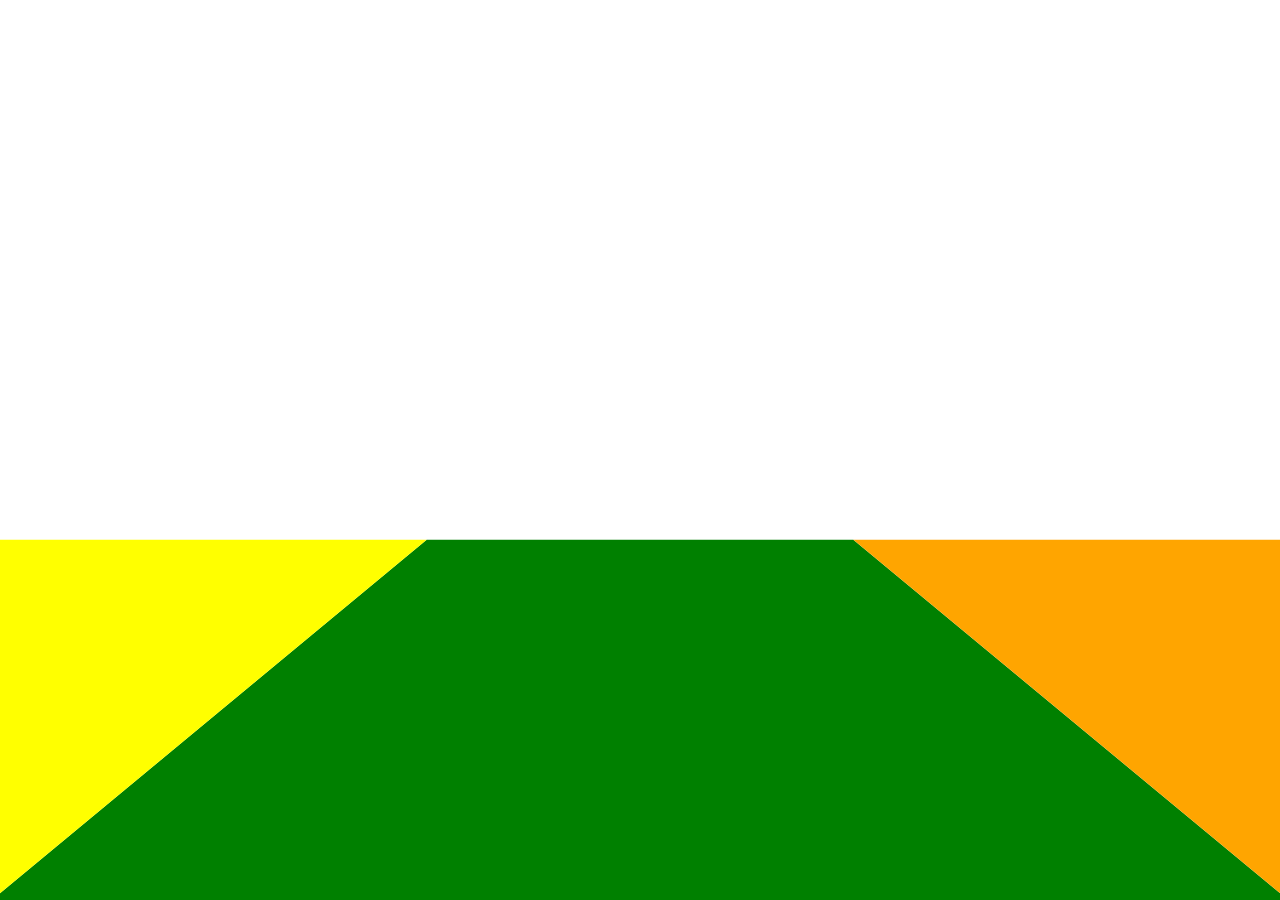
==== index.html @ fbf43304 "Beta for the camera implementation" ====
<!DOCTYPE html>
<html lang="en">
<head>
    <meta charset="UTF-8">
    <meta http-equiv="X-UA-Compatible" content="IE=edge">
    <meta name="viewport" content="width=device-width, initial-scale=1.0">
    <link rel="stylesheet" href="./css/main.css" />
    <title>FPS game</title>
</head>
<body>
    <div style="transform: rotateX(-10deg) rotateY(0deg)" class="arena">
        <div class="floor floor1"></div>
        <div class="floor floor2"></div>
        <div class="floor floor3"></div>
    </div>
<script src="./js/lib/CSS3DRenderer.js"></script>
<script src="./js/script.js"></script>
</body>
</html>
---- css/main.css ----
@import url('variables.css');

body{
    margin: 0;
    padding: 0;
}

body div {
    transform-style: preserve-3d;
}

.arena{
    width: 100vw;
    height: 100vh;
    perspective: 500px;
    /* animation: rotate 10s infinite 0s;   */
}
@keyframes rotate {
    0%{
        transform: rotateX(-10deg) rotateY(0deg);
    }
    
    50%{
        transform: rotateX(20deg) rotateY(360deg);
    }
    
    100% {
        transform: rotateX(-10deg) rotateY(0deg);
    }
}

.floor{
    width: 100%;
    height: 2000px;
    transform: rotateX(90deg) translateY(-1000px) translateZ(-100vh);
    transform-origin: top;
    position: absolute;
}

.floor1{
    background-color: green; 
}

.floor2{
    background-color: yellow;
    left: -100vw;
}

.floor3{
    background-color: orange;
    left: 100vw;
}
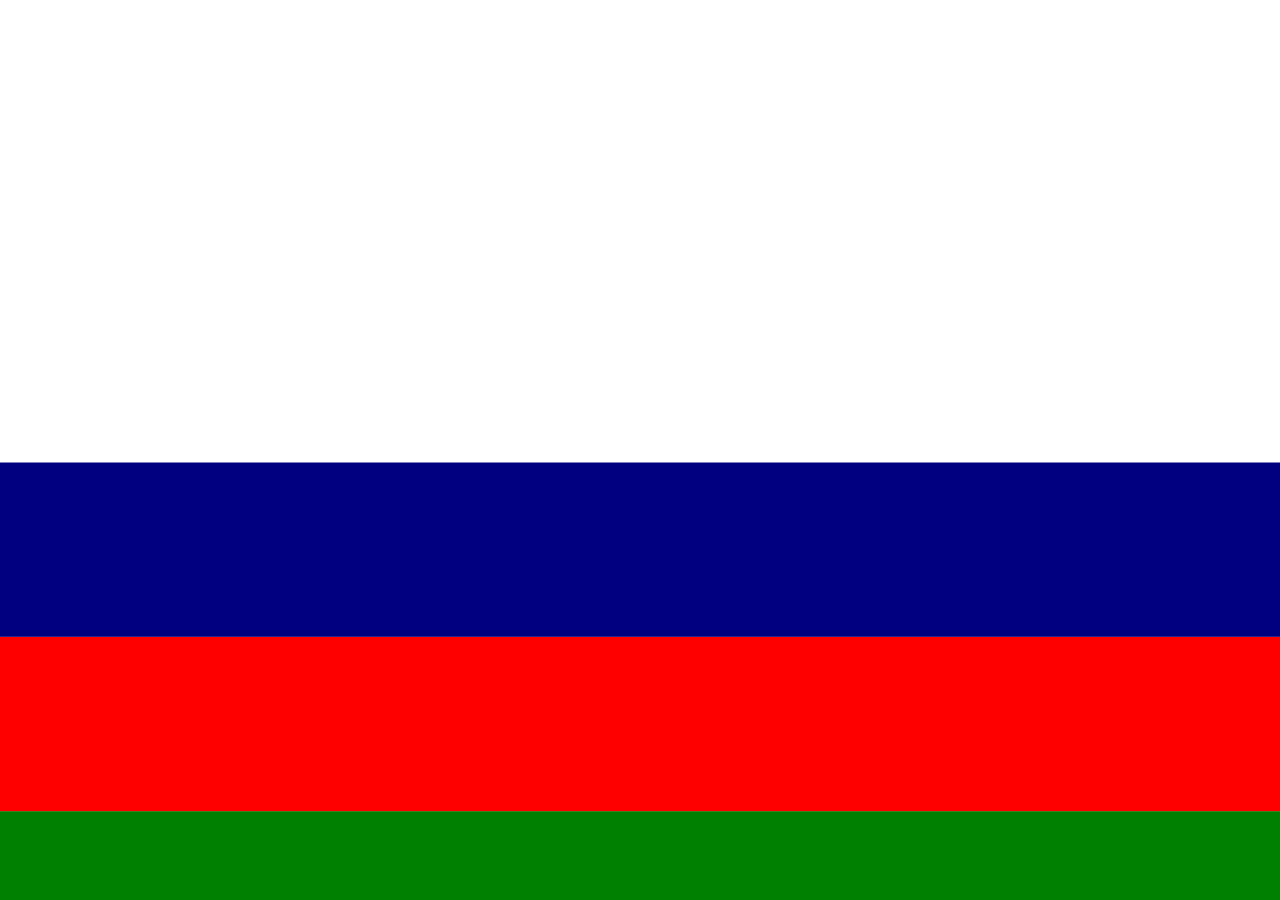
==== commit 6353dba2: "Add files via upload" ====
--- a/index.html
+++ b/index.html
@@ -8,10 +8,16 @@
     <title>FPS game</title>
 </head>
 <body>
-    <div style="transform: rotateX(-10deg) rotateY(0deg)" class="arena">
+    <div style="transform: rotateX(-5deg) rotateY(0deg)" class="arena">
         <div class="floor floor1"></div>
         <div class="floor floor2"></div>
         <div class="floor floor3"></div>
+        <div class="floor floor4"></div>
+        <div class="floor floor5"></div>
+        <div class="floor floor6"></div>
+        <div class="floor floor7"></div>
+        <div class="floor floor8"></div>
+        <div class="floor floor9"></div>
     </div>
 <script src="./js/lib/CSS3DRenderer.js"></script>
 <script src="./js/script.js"></script>
--- a/css/main.css
+++ b/css/main.css
@@ -12,7 +12,7 @@
 .arena{
     width: 100vw;
     height: 100vh;
-    perspective: 500px;
+    /* perspective: 2000px; */
     /* animation: rotate 10s infinite 0s;   */
 }
 @keyframes rotate {
@@ -32,21 +32,65 @@
 .floor{
     width: 100%;
     height: 2000px;
-    transform: rotateX(90deg) translateY(-1000px) translateZ(-100vh);
-    transform-origin: top;
     position: absolute;
 }
 
 .floor1{
     background-color: green; 
+    transform: rotateX(90deg) translateY(-1000px) translateZ(-100vh);
+    transform-origin: top;
 }
 
 .floor2{
     background-color: yellow;
     left: -100vw;
+    transform: rotateX(90deg) translateY(-1000px) translateZ(-100vh);
+    transform-origin: top;
 }
 
 .floor3{
     background-color: orange;
     left: 100vw;
+    transform: rotateX(90deg) translateY(-1000px) translateZ(-100vh);
+    transform-origin: top;
 }
+
+.floor4{
+    background-color: red;
+    transform: rotateX(90deg) translateY(-3000px) translateZ(-100vh);
+    transform-origin: top;
+}
+
+.floor5{
+    background-color: blue;
+    left: -100vw;
+    transform: rotateX(90deg) translateY(-3000px) translateZ(-100vh);
+    transform-origin: top;
+}
+
+.floor6{
+    background-color: purple;
+    left: 100vw;
+    transform: rotateX(90deg) translateY(-3000px) translateZ(-100vh);
+    transform-origin: top;
+}
+
+.floor7{
+    background-color: navy;
+    transform: rotateX(90deg) translateY(-5000px) translateZ(-100vh);
+    transform-origin: top;
+}
+
+.floor8{
+    background-color: pink;
+    left: -100vw;
+    transform: rotateX(90deg) translateY(-5000px) translateZ(-100vh);
+    transform-origin: top;
+}
+
+.floor9{
+    background-color: lime;
+    left: 100vw;
+    transform: rotateX(90deg) translateY(-5000px) translateZ(-100vh);
+    transform-origin: top;
+}
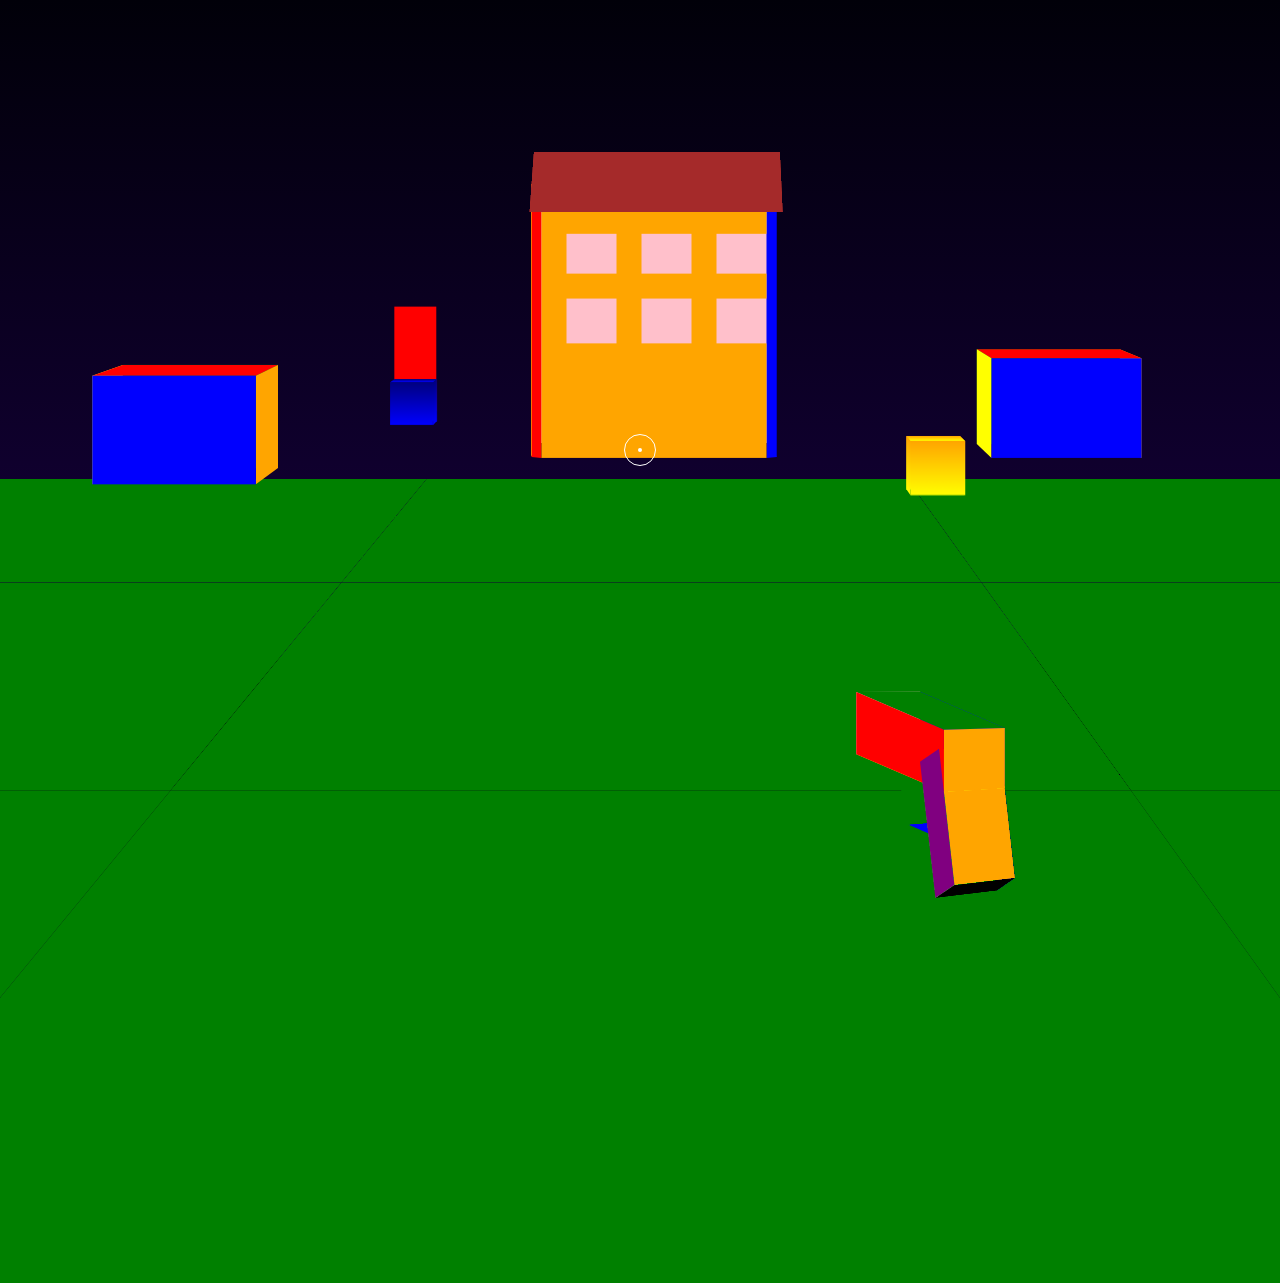
==== commit 5883a3fb: "before the sprites have been added" ====
--- a/index.html
+++ b/index.html
@@ -8,7 +8,149 @@
     <title>FPS game</title>
 </head>
 <body>
-    <div style="transform: rotateX(-5deg) rotateY(0deg)" class="arena">
+
+    <!-- <div class="map--cont">
+        <p class="vals x--val"></p>
+        <p class="vals y--val"></p>
+
+        <p style="position: absolute; top: 120px" class="enemy--list"></p> -->
+<!-- 
+        <div class="cross-air"></div>
+
+        <div class="map--arena">
+            <div class="enemy1"></div>
+
+        </div> -->
+    <!-- </div> -->
+
+    <div class="aim-cont">
+        <div class="aim">
+            <div class="aim-dot"></div>
+        </div>
+    </div>
+    
+    <div class="gun-cont">
+        <div class="gun--user">
+            <div class="pistol--gun-cont">
+                <div class="pistol-side1">
+                    <div class="pistol-top">
+                        <div class="pistol-top--front"></div>
+                        <div class="pistol-top--back"></div>
+                        <div class="pistol-top--left"></div>
+                        <div class="pistol-top--right"></div>
+                        <div class="pistol-top--top"></div>
+                        <div class="pistol-top--bottom"></div>
+                    </div>
+                    <div class="pistol-trigger">
+                        <div class="pistol-trigger--bottom"></div>
+                        <div class="pistol-trigger--bottom-left"></div>
+                        <div class="pistol-trigger--left"></div>
+    
+                        <div class="pistol-trigger--pull1"></div>
+                        <div class="pistol-trigger--pull2"></div>
+                        <div class="pistol-trigger--pull3"></div>
+                    </div>
+                    <div class="pistol-handle">
+                        <div class="pistol-handle--front"></div>
+                        <div class="pistol-handle--back"></div>
+                        <div class="pistol-handle--left"></div>
+                        <div class="pistol-handle--right"></div>
+                        <div class="pistol-handle--top"></div>
+                        <div class="pistol-handle--bottom"></div>
+                    </div>
+                </div>
+            </div>
+        </div>
+    </div>
+
+    <div class="ui-cont"></div>
+
+    <div style="transform: rotateX(-0.0872664314rad) rotateY(0rad)" class="arena">
+
+        <div class="building1--cont">
+            <div class="building1--front">
+                <div class="building--wall1"></div>
+                <div class="building--wall2"></div>
+                <div class="building--wall3"></div>
+                <div class="building--wall4"></div>
+                <div class="building--wall5"></div>
+                <div class="building--wall6"></div>
+                <div class="building--wall7"></div>
+                <div class="building--wall8"></div>
+                <div class="building--wall9"></div>
+                <div class="building--wall10"></div>
+            </div>
+            <div class="building1--front-left"></div>
+            <div class="building1--front-right"></div>
+            <div class="building1--left"></div>
+            <div class="building1--right"></div>
+            <div class="building1--back-left"></div>
+            <div class="building1--back-right"></div>
+            <div class="building1--back"></div>
+            <div class="building1--top1"></div>
+            <div class="building1--top2"></div>
+            <div class="building1--bottom"></div>
+        </div>
+
+        <div class="box2-cont boxA">
+            <div class="box2--front"></div>
+            <div class="box2--back"></div>
+            <div class="box2--left"></div>
+            <div class="box2--right"></div>
+            <div class="box2--top"></div>
+        </div>
+
+        <div class="box2-cont boxB">
+            <div class="box2--front"></div>
+            <div class="box2--back"></div>
+            <div class="box2--left"></div>
+            <div class="box2--right"></div>
+            <div class="box2--top"></div>
+        </div>
+        
+        <div class="box box1">
+            <div class="box--front"></div>
+            <div class="box--back"></div>
+            <div class="box--left"></div>
+            <div class="box--right"></div>
+            <div class="box--top"></div>
+        </div>
+
+        <div class="box box2">
+            <div class="box--front"></div>
+            <div class="box--back"></div>   
+            <div class="box--left"></div>
+            <div class="box--right"></div>
+            <div class="box--top"></div>
+        </div>
+
+        <!-- <div class="box box3">
+            <div class="box--front"></div>
+            <div class="box--back"></div>
+            <div class="box--left"></div>
+            <div class="box--right"></div>
+            <div class="box--top"></div>
+        </div>
+
+        <div class="box box4">
+            <div class="box--front"></div>
+            <div class="box--back"></div>
+            <div class="box--left"></div>
+            <div class="box--right"></div>
+            <div class="box--top"></div>
+        </div>
+
+
+        <div class="barrel">
+            <div class="barrel--front"></div>
+            <div class="barrel--back"></div>
+            <div class="barrel--left"></div>
+            <div class="barrel--right"></div>
+            <div class="barrel--top"></div>
+        </div> -->
+        
+
+
         <div class="floor floor1"></div>
         <div class="floor floor2"></div>
         <div class="floor floor3"></div>
--- a/css/main.css
+++ b/css/main.css
@@ -1,8 +1,23 @@
 @import url('variables.css');
+@import url('floor.css');
+@import url('box.css');
+@import url('aim.css');
+@import url('gun.css');
+@import url('building.css');
+@import url('enemy.css');
+@import url('map.css');
+@import url('../env/box2.css');
+@import url('../guns/pistol.css');
+@import url('../env/building1.css');
+@import url('../enemies/enemy.css');
+
 
 body{
     margin: 0;
     padding: 0;
+    overflow: hidden;
+    /* background: url('../assets/Latest\ posts\ of_\ \ s-spooky\ g-g-ghosts.png') no-repeat center center/cover; */
+    background: linear-gradient(rgb(1, 0, 9), rgb(21, 0, 60));
 }
 
 body div {
@@ -10,9 +25,11 @@
 }
 
 .arena{
-    width: 100vw;
-    height: 100vh;
-    /* perspective: 2000px; */
+    width: 1366px;
+    height: 657px;
+    perspective: 3000px; 
+    position: relative;
+    top: 100px;   
     /* animation: rotate 10s infinite 0s;   */
 }
 @keyframes rotate {
@@ -29,68 +46,3 @@
     }
 }
 
-.floor{
-    width: 100%;
-    height: 2000px;
-    position: absolute;
-}
-
-.floor1{
-    background-color: green; 
-    transform: rotateX(90deg) translateY(-1000px) translateZ(-100vh);
-    transform-origin: top;
-}
-
-.floor2{
-    background-color: yellow;
-    left: -100vw;
-    transform: rotateX(90deg) translateY(-1000px) translateZ(-100vh);
-    transform-origin: top;
-}
-
-.floor3{
-    background-color: orange;
-    left: 100vw;
-    transform: rotateX(90deg) translateY(-1000px) translateZ(-100vh);
-    transform-origin: top;
-}
-
-.floor4{
-    background-color: red;
-    transform: rotateX(90deg) translateY(-3000px) translateZ(-100vh);
-    transform-origin: top;
-}
-
-.floor5{
-    background-color: blue;
-    left: -100vw;
-    transform: rotateX(90deg) translateY(-3000px) translateZ(-100vh);
-    transform-origin: top;
-}
-
-.floor6{
-    background-color: purple;
-    left: 100vw;
-    transform: rotateX(90deg) translateY(-3000px) translateZ(-100vh);
-    transform-origin: top;
-}
-
-.floor7{
-    background-color: navy;
-    transform: rotateX(90deg) translateY(-5000px) translateZ(-100vh);
-    transform-origin: top;
-}
-
-.floor8{
-    background-color: pink;
-    left: -100vw;
-    transform: rotateX(90deg) translateY(-5000px) translateZ(-100vh);
-    transform-origin: top;
-}
-
-.floor9{
-    background-color: lime;
-    left: 100vw;
-    transform: rotateX(90deg) translateY(-5000px) translateZ(-100vh);
-    transform-origin: top;
-}
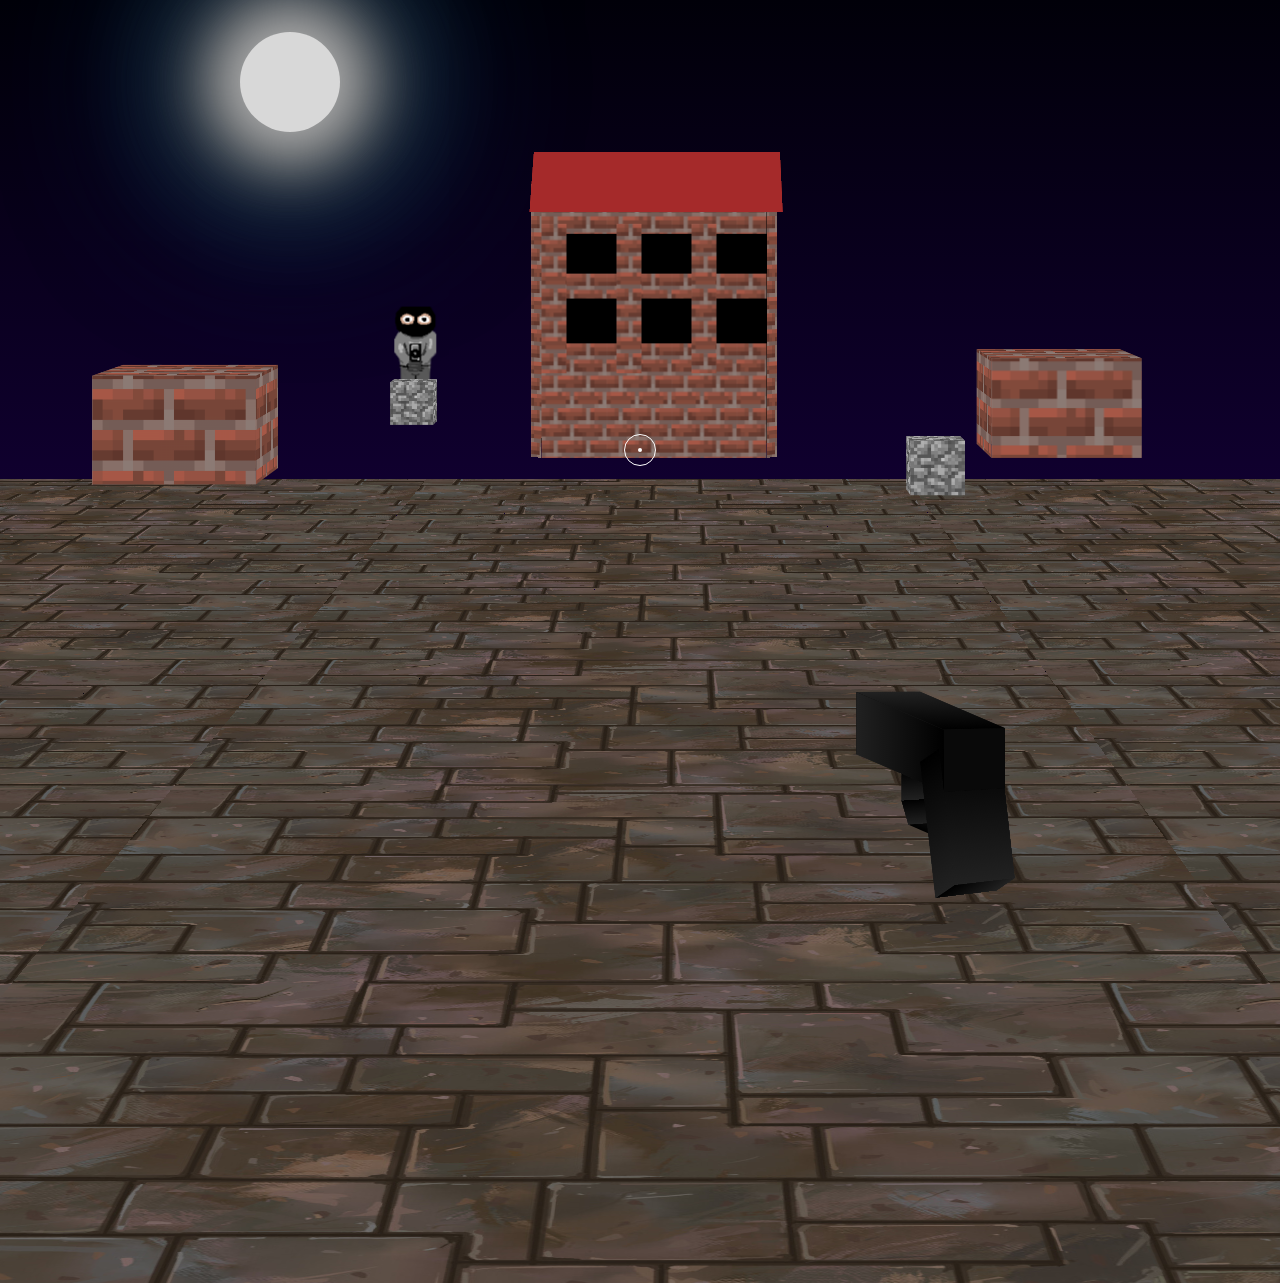
==== commit 67764a1c: "Add files via upload" ====
--- a/index.html
+++ b/index.html
@@ -22,6 +22,8 @@
 
         </div> -->
     <!-- </div> -->
+        
+    <div class="moon"></div>
 
     <div class="aim-cont">
         <div class="aim">
--- a/css/main.css
+++ b/css/main.css
@@ -1,4 +1,5 @@
 @import url('variables.css');
+@import url('ui.css');
 @import url('floor.css');
 @import url('box.css');
 @import url('aim.css');
@@ -24,6 +25,21 @@
     transform-style: preserve-3d;
 }
 
+.moon{
+    width: 100px;
+    height: 100px;
+    border-radius: 50%;
+    /* background: url('../assets/sprites/moon.png') no-repeat center center/cover; */
+    background-color: #d8d8d8;
+    position: fixed;
+    left: 15rem;
+    top: 2rem;
+    box-shadow:
+    0 0 60px 30px #afafaf,
+    0 0 100px 60px rgb(59, 59, 59),
+    0 0 140px 90px rgb(0, 40, 74);
+}
+
 .arena{
     width: 1366px;
     height: 657px;
